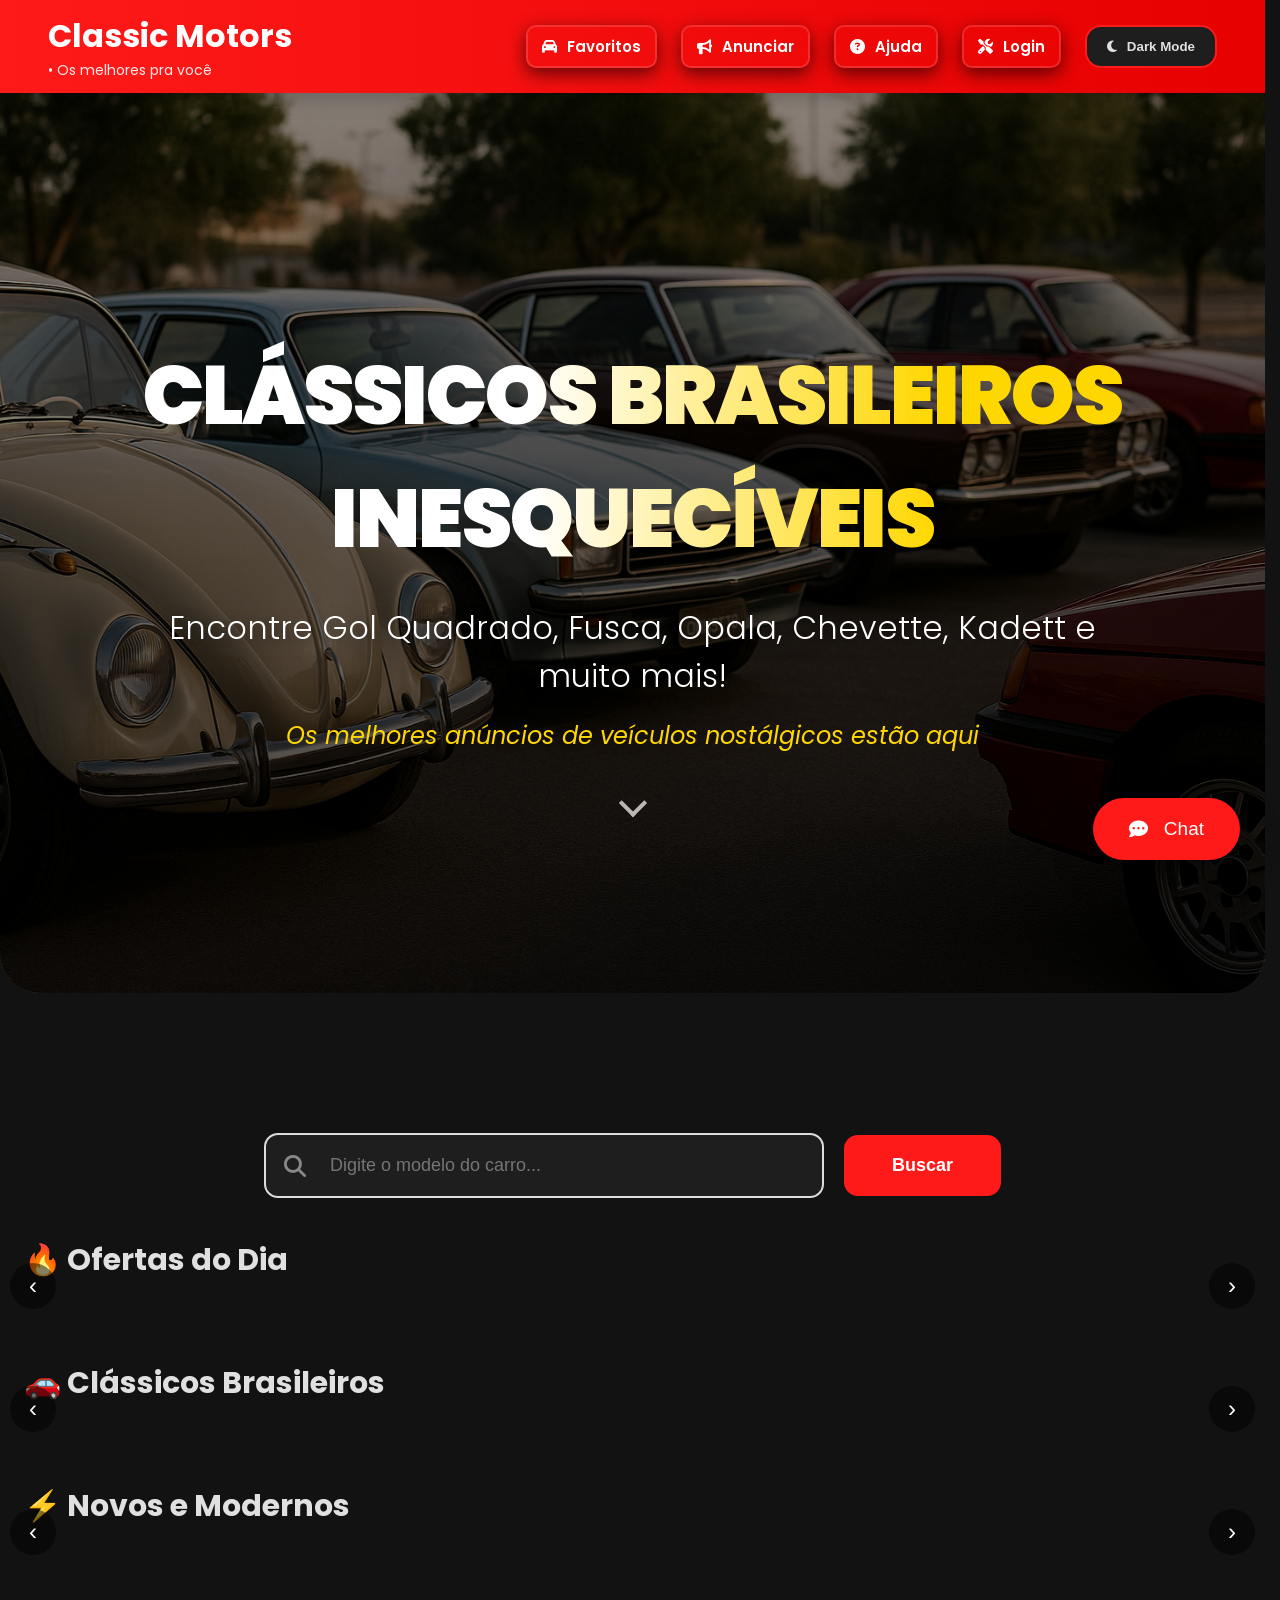
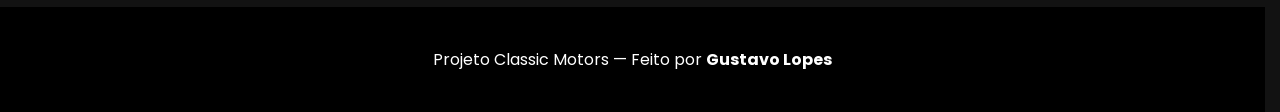
==== detalhes.html @ f9b67e3a "criação do git" ====
﻿<!DOCTYPE html>
<html lang="pt-BR" data-theme="dark"> 
<head>
    <meta charset="UTF-8">
    <meta name="viewport" content="width=device-width, initial-scale=1.0">
    <title>Detalhes do Veículo - WebMotors Clone</title>

    <!-- Font Awesome -->
    <link rel="stylesheet" href="https://cdnjs.cloudflare.com/ajax/libs/font-awesome/6.4.0/css/all.min.css">

    <!-- CSS detalhes -->
    <link rel="stylesheet" href="css/style-detalhes.css">

    <!-- FAVICON -->
    <link rel="icon" href="assets/Logo ClassicosBR.webp" type="image/png">
    <link rel="shortcut icon" href="assets/Logo ClassicosBR.webp" type="image/png">
    <link rel="apple-touch-icon" href="assets/Logo ClassicosBR.webp">
    
</head>
<body>

<header>
    <h1>Detalhes do Veículo</h1>
    <div class="header-direita">
        <a href="index.html" class="btn-voltar" aria-label="Voltar para a página inicial">
            <i class="fas fa-arrow-left"></i> Voltar
        </a>
        <button id="toggle-dark" aria-label="Alternar modo escuro">
            <i class="fas fa-moon"></i>
        </button>
    </div>
</header>

<div class="galeria-container">
    <div class="galeria-detalhes" id="galeria-detalhes" aria-label="Galeria de imagens do veículo">
        <!-- Imagens serão inseridas pelo JavaScript -->
    </div>
</div>

<div id="modal-img" class="modal-zoom" role="dialog" aria-modal="true">
    <span class="fechar" aria-label="Fechar">&times;</span>
    <img src="" class="modal-conteudo" id="imgModal" alt="Imagem ampliada do veículo">
    <div class="seta seta-esquerda" aria-label="Imagem anterior">&#10094;</div>
    <div class="seta seta-direita" aria-label="Próxima imagem">&#10095;</div>
</div>

<main class="pagina-detalhes">
    <div class="container-quadrados">

        <!-- QUADRO ESQUERDO: INFORMAÇÕES DO CARRO -->
        <section class="quadro-info carro-info">
            <h2 class="detalhes-titulo" id="detalhes-titulo">Carregando...</h2>
            <p class="descricao-curta" id="descricao-curta"></p>
            <p class="descricao-longa" id="descricao-longa"></p>

            <div class="caracteristicas">
                <span class="cidade-destaque destaque-2col">
                    Cidade: <strong id="detalhes-cidade">Carregando...</strong>
                </span>
                <span>Ano: <strong id="detalhes-ano">-</strong></span>
                <span>Combustível: <strong id="detalhes-combustivel">-</strong></span>
                <span>Quilometragem: <strong id="detalhes-km">-</strong></span>
                <span>Final da placa: <strong id="detalhes-placa">-</strong></span>
                <span>Câmbio: <strong id="detalhes-cambio">-</strong></span>
                <span>Cor: <strong id="detalhes-cor">-</strong></span>
                <span class="aceita-troca destaque-2col">
                    Aceita troca: <strong id="detalhes-troca">-</strong>
                </span>
            </div>
        </section>

        <!-- QUADRO DIREITO: COMPRA E CONTATO -->
        <aside class="quadro-info compra-info">
            <div class="topo-compra">
                <div class="grupo-preco">
                    <span class="detalhes-preco" id="detalhes-preco">R$ --.---</span>
                      <div class="detalhes-preco-antigo"></div>
                    <p class="txt-vendedor">Envie uma mensagem ao vendedor</p>
                </div>
            </div>

            <form class="form-contato" id="formContato">
                <input type="text" id="nome" name="nome" placeholder="Nome completo" required>
                <input type="email" id="email" name="email" placeholder="E-mail" required>
                <input type="tel" id="telefone" name="telefone" placeholder="Telefone com DDD" required>
                <textarea id="mensagem" name="mensagem" placeholder="Escreva sua mensagem..." required></textarea>

                <label class="checkbox-custom">
                    <input type="checkbox" id="aceita" required>
                    <span class="checkmark"></span>
                    <span class="label-text">Quero receber contato por e-mail, WhatsApp ou telefone.</span>
                </label>

                <button type="submit" class="btn-enviar" disabled>Enviar mensagem</button>
                <button type="button" class="btn-parcelas">Ver opções de financiamento</button>
            </form>
        </aside>

        <!-- INFO DO VENDEDOR -->
        <section class="quadro-info motorista-info">
            <h3 class="titulo-vendedor">Informações do Vendedor</h3>
            <div class="info-motorista">
                <div class="dados-motorista">
                    <p><strong>Nome:</strong> <span class="motorista-nome">Felipe Santos</span></p>
                    <p><strong>Cidade:</strong> <span class="motorista-cidade">São Paulo (SP)</span></p>
                    <p><strong>Telefone:</strong> <span class="motorista-telefone">(11) 98765-4321</span></p>
                </div>
                <div class="conquistas-motorista">
                    <p><strong>Conquistas na plataforma</strong></p>
                    <p>Conta criada em: <span class="motorista-criacao">Janeiro de 2024</span></p>
                    <p>Anúncios publicados: <span class="motorista-anuncios">12</span></p>
                </div>
            </div>
        </section>

    </div>
</main>

<footer role="contentinfo">
    <p>Projeto Classic Motors  -  Feito por <strong>Gustavo Lopes</strong></p>
</footer>

<script src="java/api-config.js"></script>
<script src="java/java-detalhes.js"></script>
</body>
</html>
---- css/style-detalhes.css ----
/* ==========================================
   1. CONFIGURAÇÕES GERAIS E VARIÁVEIS
========================================== */
:root {
    --bg-body: #f4f6f9;
    --bg-card: #ffffff;
    --bg-input: #ffffff;
    --bg-carac: #f8f9fa;
    --texto-primario: #1a1d23;
    --texto-secundario: #4a5568;
    --texto-claro: #718096;
    --borda: #e2e8f0;
    --shadow: 0 4px 12px rgba(0, 0, 0, 0.05);
    --destaque: #d80000;
    --destaque-hover: #b10000;
}

[data-theme="dark"] {
    --bg-body: #0f1115;
    --bg-card: #1a1d23;
    --bg-input: #2d3748;
    --bg-carac: #252a33;
    --texto-primario: #f7fafc;
    --texto-secundario: #cbd5e0;
    --texto-claro: #a0aec0;
    --borda: #2d3748;
    --shadow: 0 4px 20px rgba(0, 0, 0, 0.4);
    --destaque: #fc0f0f;
    --destaque-hover: #ff0000;
}

* {
    margin: 0;
    padding: 0;
    box-sizing: border-box;
    font-family: 'Inter', 'Segoe UI', system-ui, sans-serif;
    transition: background-color 0.3s ease, color 0.3s ease, border-color 0.3s ease, box-shadow 0.3s ease;
}

body {
    background-color: var(--bg-body);
    color: var(--texto-primario);
    line-height: 1.6;
}

/* ==========================================
   2. HEADER
========================================== */
header {
    background: var(--destaque);
    padding: 1rem 5%;
    display: flex;
    justify-content: space-between;
    align-items: center;
    box-shadow: 0 2px 10px rgba(0,0,0,0.15);
}

header h1 {
    font-size: 1.5rem;
    font-weight: 800;
    color: white;
}

.header-direita {
    display: flex;
    gap: 15px;
    align-items: center;
}

header a {
    color: white;
    text-decoration: none;
    font-size: 0.9rem;
    font-weight: 600;
    padding: 8px 16px;
    border: 1px solid rgba(255,255,255,0.3);
    border-radius: 8px;
    transition: 0.3s;
}

header a:hover {
    background: rgba(255,255,255,0.1);
}

#toggle-dark {
    background: white;
    color: var(--destaque);
    border: none;
    padding: 8px 12px;
    border-radius: 8px;
    cursor: pointer;
    font-weight: 600;
    transition: 0.3s;
}

#toggle-dark:hover {
    opacity: 0.9;
}

/* ==========================================
   3. GALERIA DE IMAGENS (ESTILO WEBMOTORS)
========================================== */
.galeria-container {
    max-width: 1200px;
    margin: 20px auto;
    padding: 0 20px;
}

.galeria-detalhes {
    display: grid;
    grid-template-columns: 2fr 1fr;
    grid-template-rows: 220px 220px;
    gap: 15px;
}

.galeria-detalhes img {
    width: 100%;
    height: 100%;
    object-fit: cover;
    border-radius: 12px;
    box-shadow: 0 4px 15px rgba(0, 0, 0, 0.1);
    transition: all 0.4s ease;
}

.galeria-detalhes img:first-child {
    grid-row: span 2;
}

.galeria-detalhes img:hover {
    filter: brightness(0.9);
    transform: scale(1.02);
    box-shadow: 0 10px 30px rgba(0, 0, 0, 0.25);
    cursor: zoom-in;
}

/* ==========================================
   4. LAYOUT PRINCIPAL
========================================== */
.pagina-detalhes {
    max-width: 1200px;
    margin: 0 auto 50px;
    padding: 0 20px;
}

.container-quadrados {
    display: grid;
    grid-template-columns: 2fr 1fr;
    gap: 30px;
}

.quadro-info {
    background: var(--bg-card);
    border-radius: 16px;
    padding: 30px;
    box-shadow: var(--shadow);
    border: 1px solid var(--borda);
}

/* INFO DO CARRO */
.detalhes-titulo {
    font-size: 2.4rem;
    font-weight: 800;
    margin-bottom: 12px;
    line-height: 1.2;
}

.descricao-curta {
    font-size: 1.1rem;
    color: var(--texto-secundario);
    margin-bottom: 20px;
}

.descricao-longa {
    background: var(--bg-carac);
    padding: 22px;
    border-radius: 12px;
    border-left: 5px solid var(--destaque);
    color: var(--texto-secundario);
    margin: 30px 0;
    font-size: 1rem;
    line-height: 1.7;
}

.caracteristicas {
    display: grid;
    grid-template-columns: repeat(auto-fit, minmax(150px, 1fr));
    gap: 14px;
}

.caracteristicas span {
    background: var(--bg-carac);
    padding: 16px;
    border-radius: 12px;
    font-size: 0.95rem;
    color: var(--texto-claro);
    display: flex;
    flex-direction: column;
}

.caracteristicas strong {
    color: var(--texto-primario);
    font-size: 1.1rem;
    margin-top: 6px;
    font-weight: 700;
}

/* QUADRADO DE COMPRA */
.detalhes-preco {
    font-size: 2.8rem;
    font-weight: 900;
    color: var(--destaque);
    margin-bottom: 10px;
    text-shadow: 0 2px 6px rgba(0,0,0,0.2);
    line-height: 1;
}

.txt-vendedor {
    color: var(--texto-secundario);
    font-size: 1rem;
    margin: 10px 0 20px;
}

.btn-parcelas {
    width: 100%;
    padding: 16px;
    background: transparent;
    border: 2px solid var(--destaque);
    color: var(--destaque);
    font-weight: 700;
    font-size: 1.05rem;
    border-radius: 12px;
    cursor: pointer;
    margin-top: 25px;
    transition: all 0.3s ease;
}

.btn-parcelas:hover {
    background: var(--destaque);
    color: white;
    transform: translateY(-2px);
    box-shadow: 0 6px 15px rgba(216, 0, 0, 0.2);
}

.form-contato {
    display: flex;
    flex-direction: column;
    gap: 14px;
}

.form-contato input,
.form-contato textarea {
    background: var(--bg-input);
    border: 1px solid var(--borda);
    color: var(--texto-primario);
    padding: 14px;
    border-radius: 10px;
    outline: none;
    font-size: 1rem;
}

.form-contato input:focus,
.form-contato textarea:focus {
    border-color: var(--destaque);
    box-shadow: 0 0 0 4px rgba(216, 0, 0, 0.15);
}

.btn-enviar {
    background: #cbd5e0;
    color: white;
    border: none;
    padding: 18px;
    border-radius: 12px;
    font-weight: 700;
    font-size: 1.1rem;
    cursor: not-allowed;
    transition: all 0.3s ease;
}

.btn-enviar.ativo {
    background: var(--destaque);
    cursor: pointer;
    box-shadow: 0 6px 15px rgba(216, 0, 0, 0.3);
}

.btn-enviar.ativo:hover {
    background: var(--destaque-hover);
    transform: translateY(-2px);
}

/* ==========================================
   5. INFO MOTORISTA
========================================== */
.motorista-info {
    margin-top: 40px;
}

.info-motorista {
    display: grid;
    grid-template-columns: 1fr 1fr;
    gap: 20px;
    margin-top: 20px;
}

.dados-motorista,
.conquistas-motorista {
    background: var(--bg-carac);
    padding: 24px;
    border-radius: 14px;
}

/* ==========================================
   6. FOOTER
========================================== */
footer {
    background: var(--bg-card);
    padding: 40px 20px;
    text-align: center;
    border-top: 1px solid var(--borda);
    color: var(--texto-claro);
    font-size: 0.95rem;
}

/* ==========================================
   7. RESPONSIVIDADE
========================================== */
@media (max-width: 900px) {
    .container-quadrados,
    .galeria-detalhes {
        grid-template-columns: 1fr;
    }

    .galeria-detalhes {
        grid-template-rows: auto;
    }

    .galeria-detalhes img:first-child {
        height: 350px;
        object-fit: cover;
    }

    .galeria-detalhes img {
        height: 180px;
    }

    .info-motorista {
        grid-template-columns: 1fr;
    }

    .detalhes-titulo {
        font-size: 2rem;
    }

    .detalhes-preco {
        font-size: 2.4rem;
    }
}

@media (max-width: 480px) {
    header {
        padding: 1rem 4%;
    }

    header h1 {
        font-size: 1.3rem;
    }

    .detalhes-titulo {
        font-size: 1.8rem;
    }

    .detalhes-preco {
        font-size: 2.2rem;
    }
}

/* ==========================================
   8. MODAL DE ZOOM
========================================== */
.modal-zoom {
    display: none;
    position: fixed;
    z-index: 1000;
    left: 0;
    top: 0;
    width: 100%;
    height: 100%;
    background-color: rgba(0, 0, 0, 0.95);
    justify-content: center;
    align-items: center;
    padding: 20px;
    overflow: hidden;
}

.modal-zoom[style*="flex"] {
    display: flex !important;
}

.modal-conteudo {
    max-width: 90vw;
    max-height: 85vh;
    border-radius: 16px;
    box-shadow: 0 15px 50px rgba(0, 0, 0, 0.8);
    object-fit: contain;
    animation: zoomIn 0.4s ease;
}

@keyframes zoomIn {
    from {
        transform: scale(0.8);
        opacity: 0;
    }
    to {
        transform: scale(1);
        opacity: 1;
    }
}

.modal-zoom .fechar {
    position: absolute;
    top: 25px;
    right: 35px;
    color: #fff;
    font-size: 45px;
    font-weight: bold;
    cursor: pointer;
    z-index: 1001;
    text-shadow: 0 2px 10px rgba(0,0,0,0.8);
    transition: 0.3s;
}

.modal-zoom .fechar:hover {
    color: var(--destaque);
    transform: scale(1.15);
}

.modal-zoom .seta {
    position: absolute;
    top: 50%;
    transform: translateY(-50%);
    font-size: 60px;
    color: rgba(255, 255, 255, 0.7);
    cursor: pointer;
    user-select: none;
    z-index: 1001;
    padding: 20px;
    border-radius: 50%;
    transition: 0.3s;
}

.modal-zoom .seta:hover {
    color: #fff;
    background-color: rgba(255, 255, 255, 0.2);
}

.modal-zoom .seta-esquerda {
    left: 30px;
}

.modal-zoom .seta-direita {
    right: 30px;
}

@media (max-width: 768px) {
    .modal-zoom .fechar {
        top: 15px;
        right: 20px;
        font-size: 35px;
    }

    .modal-zoom .seta {
        font-size: 45px;
        padding: 15px;
    }

    .modal-zoom .seta-esquerda { left: 10px; }
    .modal-zoom .seta-direita { right: 10px; }

    .modal-conteudo {
        max-width: 95vw;
        max-height: 75vh;
    }
}

/* ==========================================
   INFORMAÇÕES DO VENDEDOR - DESTAQUE
========================================== */
.titulo-vendedor {
    font-size: 1.4rem;
    font-weight: 800;
    color: var(--texto-primario);
    margin-bottom: 20px;
    padding-bottom: 12px;
    border-bottom: 3px solid var(--destaque);
    display: inline-block;
}

.motorista-info .info-motorista p {
    margin-bottom: 12px;
    font-size: 1rem;
}

.motorista-info strong {
    color: var(--destaque);
}

/* ==========================================
   CHECKBOX CUSTOM BONITA - CENTRALIZADA
========================================== */
.checkbox-custom {
    display: flex;
    align-items: center; /* MUDANÇA PRINCIPAL: centraliza verticalmente */
    gap: 16px;
    cursor: pointer;
    font-size: 1rem;
    line-height: 1.6;
    margin: 20px 0;
    user-select: none;
}

.checkbox-custom input {
    position: absolute;
    opacity: 0;
    cursor: pointer;
    height: 0;
    width: 0;
}

.checkmark {
    position: relative;
    height: 28px;
    width: 28px;
    background-color: var(--bg-input);
    border: 2px solid var(--borda);
    border-radius: 10px;
    flex-shrink: 0;
    transition: all 0.3s ease;
    box-shadow: 0 2px 8px rgba(0,0,0,0.1);
    display: flex;
    align-items: center;
    justify-content: center; /* ajuda no centramento interno */
}

.checkbox-custom:hover .checkmark {
    border-color: var(--destaque);
    box-shadow: 0 0 0 5px rgba(230, 0, 0, 0.12);
}

.checkbox-custom input:checked ~ .checkmark {
    background-color: var(--destaque);
    border-color: var(--destaque);
    box-shadow: 0 4px 14px rgba(230, 0, 0, 0.25);
}

/* Ícone de check - CENTRALIZADO E BONITO */
.checkmark:after {
    content: "";
    position: absolute;
    display: none;
    /* Posicionamento exato no centro */
    left: 50%;
    top: 45%;
    width: 8px;           /* um pouco mais grosso */
    height: 14px;         /* mais alto pra preencher melhor */
    border: solid white;
    border-width: 0 4px 4px 0; /* traços mais grossos */
    transform: translate(-50%, -50%) rotate(45deg); /* centraliza e gira */
    transform-origin: center;
}

.checkbox-custom input:checked ~ .checkmark:after {
    display: block;
    animation: checkIn 0.35s cubic-bezier(0.2, 0.8, 0.4, 1) forwards;
}

@keyframes checkIn {
    0% {
        transform: translate(-50%, -50%) rotate(45deg) scale(0);
        opacity: 0;
    }
    60% {
        transform: translate(-50%, -50%) rotate(45deg) scale(1.1);
    }
    100% {
        transform: translate(-50%, -50%) rotate(45deg) scale(1);
        opacity: 1;
    }
}

/* Texto da label */
.label-text {
    color: var(--texto-secundario);
    flex: 1;
}

/* Foco acessível */
.checkbox-custom input:focus-visible ~ .checkmark {
    box-shadow: 0 0 0 5px rgba(230, 0, 0, 0.25);
}

/* ==========================================
   BOTÃO VOLTAR - MESMO ESTILO DO MENU INDEX
========================================== */
.btn-voltar {
    display: flex;
    align-items: center;
    gap: 10px;
    background: rgba(255,255,255,0.15);
    color: #fff;
    padding: 12px 22px;
    border-radius: 12px;
    font-weight: 600;
    font-size: 15px;
    text-decoration: none;
    white-space: nowrap;
    border: 2px solid transparent;
    transition: all 0.4s ease;
}

.btn-voltar i {
    font-size: 18px;
    transition: all 0.4s ease;
}

.btn-voltar:hover {
    background: #ffca28; 
    color: #000;
    transform: translateY(-4px);
    box-shadow: 0 10px 25px rgba(255, 202, 40, 0.35);
    border-color: #ffd700;
}

.btn-voltar:hover i {
    color: #000;
    transform: scale(1.2);
}

/* Animação de entrada */
@keyframes fadeInUp {
    from {
        opacity: 0;
        transform: translateY(20px);
    }
    to {
        opacity: 1;
        transform: translateY(0);
    }
}

/* Classe que aplicaremos no corpo ou container principal */
.animar-entrada {
    animation: fadeInUp 0.6s ease-out forwards;
}

body {
    opacity: 0;
    transition: opacity 0.3s ease-in;
}

body.loaded {
    opacity: 1;
}

/* =========================
   PREÇOS (ATUAL + ANTIGO)
========================= */
.precos {
    display: flex;
    align-items: baseline;
    gap: 14px;
    margin-bottom: 8px;
}

.detalhes-preco {
    font-size: 2.8rem;
    font-weight: 900;
    color: var(--destaque);
    line-height: 1;
}

.detalhes-preco-antigo {
    font-size: 1rem;
    font-weight: 700;
    color: #ff0000;
    text-decoration: line-through;
    opacity: 0.9;
}
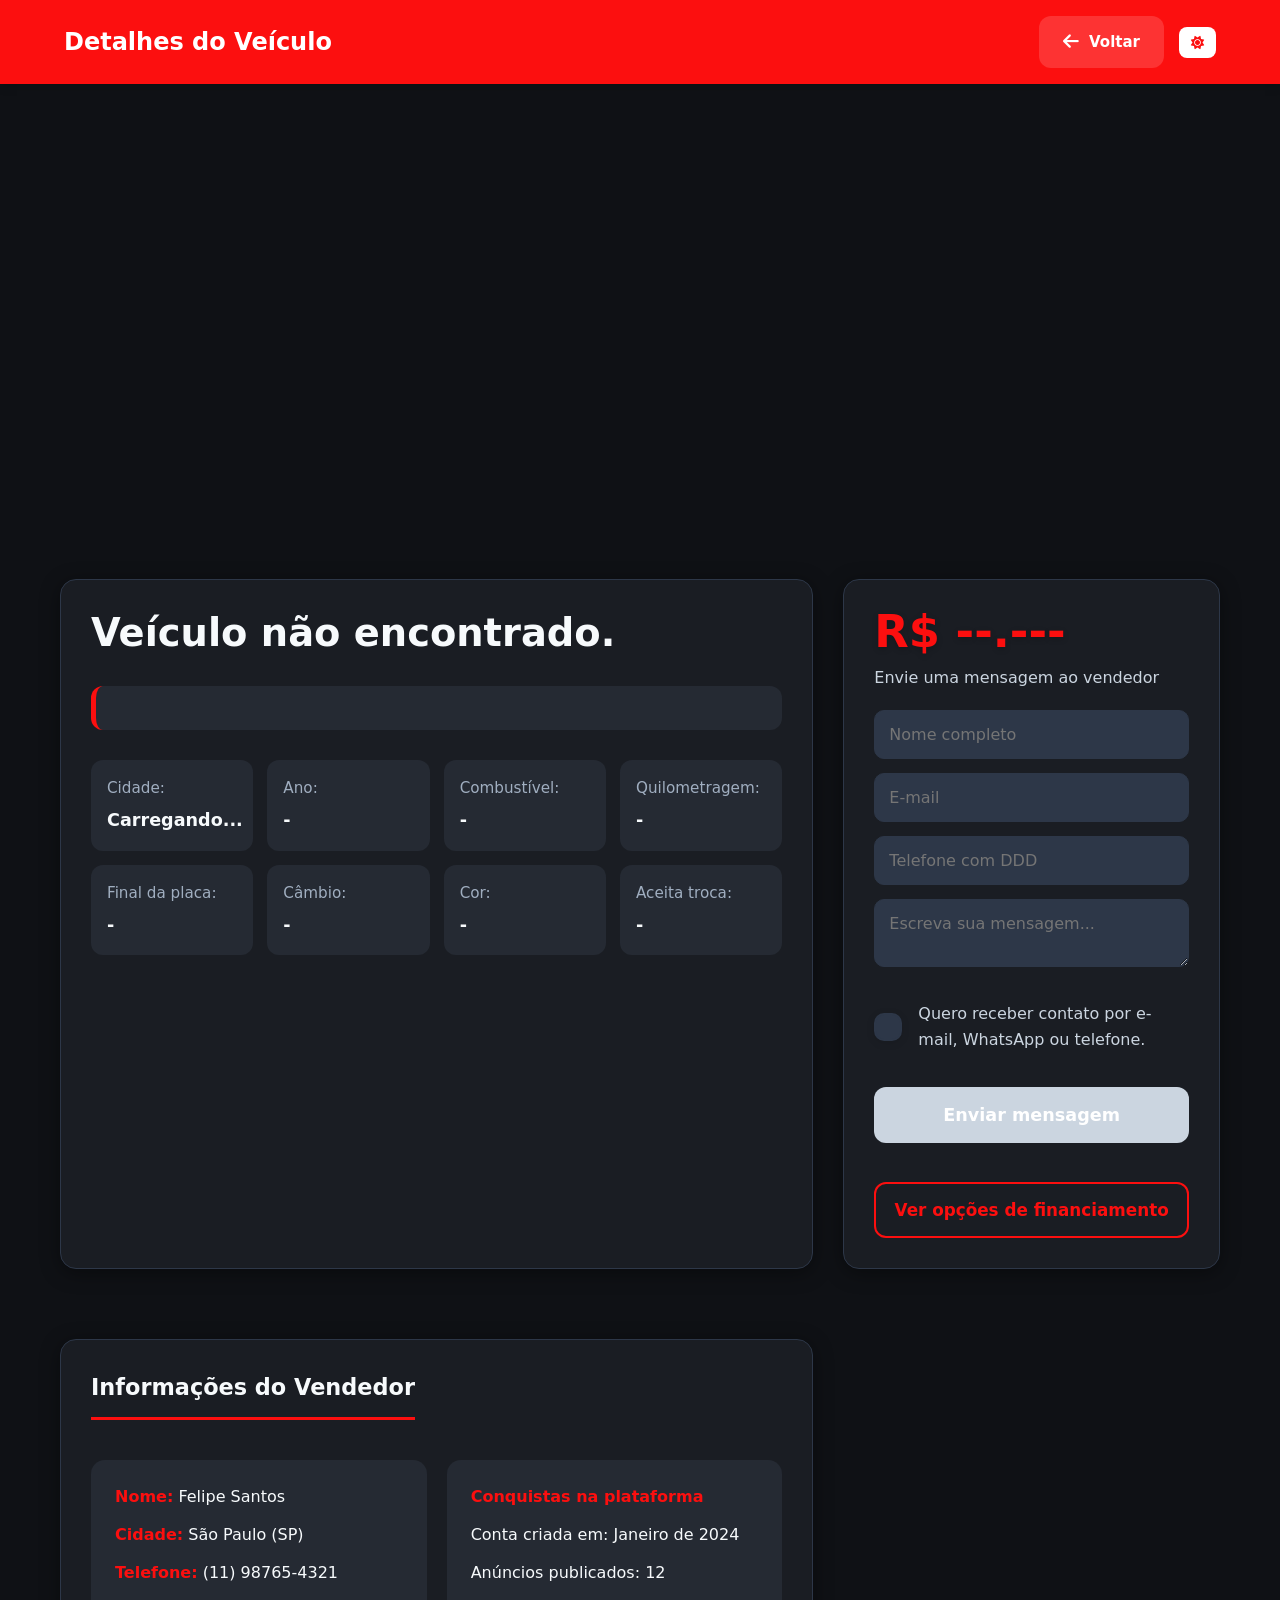
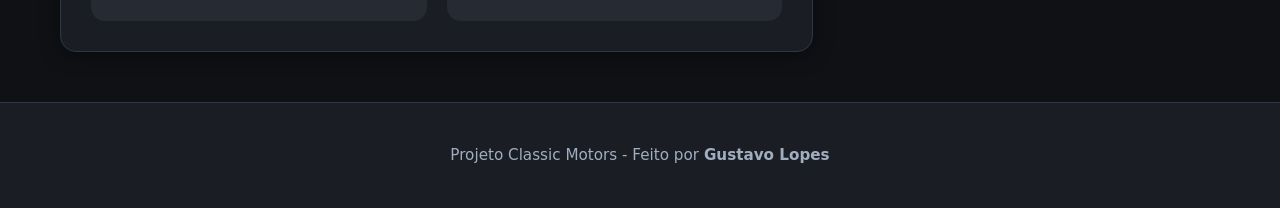
==== commit 36a0cd08: "feat: improve Classic Motors catalog experience" ====
--- a/detalhes.html
+++ b/detalhes.html
@@ -1,130 +1,189 @@
-﻿<!DOCTYPE html>
-<html lang="pt-BR" data-theme="dark"> 
-<head>
-    <meta charset="UTF-8">
-    <meta name="viewport" content="width=device-width, initial-scale=1.0">
-    <title>Detalhes do Veículo - WebMotors Clone</title>
+﻿<!doctype html>
+<html lang="pt-BR" data-theme="dark">
+  <head>
+    <meta charset="UTF-8" />
+    <meta name="viewport" content="width=device-width, initial-scale=1.0" />
+    <title>Detalhes do veículo — Classic Motors</title>
 
     <!-- Font Awesome -->
-    <link rel="stylesheet" href="https://cdnjs.cloudflare.com/ajax/libs/font-awesome/6.4.0/css/all.min.css">
+    <link
+      rel="stylesheet"
+      href="https://cdnjs.cloudflare.com/ajax/libs/font-awesome/6.4.0/css/all.min.css"
+    />
 
     <!-- CSS detalhes -->
-    <link rel="stylesheet" href="css/style-detalhes.css">
+    <link rel="stylesheet" href="css/style-detalhes.css" />
 
     <!-- FAVICON -->
-    <link rel="icon" href="assets/Logo ClassicosBR.webp" type="image/png">
-    <link rel="shortcut icon" href="assets/Logo ClassicosBR.webp" type="image/png">
-    <link rel="apple-touch-icon" href="assets/Logo ClassicosBR.webp">
-    
-</head>
-<body>
-
-<header>
-    <h1>Detalhes do Veículo</h1>
-    <div class="header-direita">
-        <a href="index.html" class="btn-voltar" aria-label="Voltar para a página inicial">
-            <i class="fas fa-arrow-left"></i> Voltar
+    <link rel="icon" href="assets/Logo ClassicosBR.webp" type="image/png" />
+    <link
+      rel="shortcut icon"
+      href="assets/Logo ClassicosBR.webp"
+      type="image/png"
+    />
+    <link rel="apple-touch-icon" href="assets/Logo ClassicosBR.webp" />
+  </head>
+  <body>
+    <header>
+      <h1>Detalhes do Veículo</h1>
+      <div class="header-direita">
+        <a
+          href="index.html"
+          class="btn-voltar"
+          aria-label="Voltar para a página inicial"
+        >
+          <i class="fas fa-arrow-left"></i> Voltar
         </a>
         <button id="toggle-dark" aria-label="Alternar modo escuro">
-            <i class="fas fa-moon"></i>
+          <i class="fas fa-moon"></i>
         </button>
+      </div>
+    </header>
+
+    <div class="galeria-container">
+      <div
+        class="galeria-detalhes"
+        id="galeria-detalhes"
+        aria-label="Galeria de imagens do veículo"
+      >
+        <!-- Imagens serão inseridas pelo JavaScript -->
+      </div>
     </div>
-</header>
 
-<div class="galeria-container">
-    <div class="galeria-detalhes" id="galeria-detalhes" aria-label="Galeria de imagens do veículo">
-        <!-- Imagens serão inseridas pelo JavaScript -->
+    <div id="modal-img" class="modal-zoom" role="dialog" aria-modal="true">
+      <span class="fechar" aria-label="Fechar">&times;</span>
+      <img
+        src=""
+        class="modal-conteudo"
+        id="imgModal"
+        alt="Imagem ampliada do veículo"
+      />
+      <div class="seta seta-esquerda" aria-label="Imagem anterior">
+        &#10094;
+      </div>
+      <div class="seta seta-direita" aria-label="Próxima imagem">&#10095;</div>
     </div>
-</div>
 
-<div id="modal-img" class="modal-zoom" role="dialog" aria-modal="true">
-    <span class="fechar" aria-label="Fechar">&times;</span>
-    <img src="" class="modal-conteudo" id="imgModal" alt="Imagem ampliada do veículo">
-    <div class="seta seta-esquerda" aria-label="Imagem anterior">&#10094;</div>
-    <div class="seta seta-direita" aria-label="Próxima imagem">&#10095;</div>
-</div>
-
-<main class="pagina-detalhes">
-    <div class="container-quadrados">
-
+    <main class="pagina-detalhes">
+      <div class="container-quadrados">
         <!-- QUADRO ESQUERDO: INFORMAÇÕES DO CARRO -->
         <section class="quadro-info carro-info">
-            <h2 class="detalhes-titulo" id="detalhes-titulo">Carregando...</h2>
-            <p class="descricao-curta" id="descricao-curta"></p>
-            <p class="descricao-longa" id="descricao-longa"></p>
+          <h2 class="detalhes-titulo" id="detalhes-titulo">Carregando...</h2>
+          <p class="descricao-curta" id="descricao-curta"></p>
+          <p class="descricao-longa" id="descricao-longa"></p>
 
-            <div class="caracteristicas">
-                <span class="cidade-destaque destaque-2col">
-                    Cidade: <strong id="detalhes-cidade">Carregando...</strong>
-                </span>
-                <span>Ano: <strong id="detalhes-ano">-</strong></span>
-                <span>Combustível: <strong id="detalhes-combustivel">-</strong></span>
-                <span>Quilometragem: <strong id="detalhes-km">-</strong></span>
-                <span>Final da placa: <strong id="detalhes-placa">-</strong></span>
-                <span>Câmbio: <strong id="detalhes-cambio">-</strong></span>
-                <span>Cor: <strong id="detalhes-cor">-</strong></span>
-                <span class="aceita-troca destaque-2col">
-                    Aceita troca: <strong id="detalhes-troca">-</strong>
-                </span>
-            </div>
+          <div class="caracteristicas">
+            <span class="cidade-destaque destaque-2col">
+              Cidade: <strong id="detalhes-cidade">Carregando...</strong>
+            </span>
+            <span>Ano: <strong id="detalhes-ano">-</strong></span>
+            <span
+              >Combustível: <strong id="detalhes-combustivel">-</strong></span
+            >
+            <span>Quilometragem: <strong id="detalhes-km">-</strong></span>
+            <span>Final da placa: <strong id="detalhes-placa">-</strong></span>
+            <span>Câmbio: <strong id="detalhes-cambio">-</strong></span>
+            <span>Cor: <strong id="detalhes-cor">-</strong></span>
+            <span class="aceita-troca destaque-2col">
+              Aceita troca: <strong id="detalhes-troca">-</strong>
+            </span>
+          </div>
         </section>
 
         <!-- QUADRO DIREITO: COMPRA E CONTATO -->
         <aside class="quadro-info compra-info">
-            <div class="topo-compra">
-                <div class="grupo-preco">
-                    <span class="detalhes-preco" id="detalhes-preco">R$ --.---</span>
-                      <div class="detalhes-preco-antigo"></div>
-                    <p class="txt-vendedor">Envie uma mensagem ao vendedor</p>
-                </div>
+          <div class="topo-compra">
+            <div class="grupo-preco">
+              <span class="detalhes-preco" id="detalhes-preco">R$ --.---</span>
+              <div class="detalhes-preco-antigo"></div>
+              <p class="txt-vendedor">Envie uma mensagem ao vendedor</p>
             </div>
+          </div>
 
-            <form class="form-contato" id="formContato">
-                <input type="text" id="nome" name="nome" placeholder="Nome completo" required>
-                <input type="email" id="email" name="email" placeholder="E-mail" required>
-                <input type="tel" id="telefone" name="telefone" placeholder="Telefone com DDD" required>
-                <textarea id="mensagem" name="mensagem" placeholder="Escreva sua mensagem..." required></textarea>
+          <form class="form-contato" id="formContato">
+            <input
+              type="text"
+              id="nome"
+              name="nome"
+              placeholder="Nome completo"
+              required
+            />
+            <input
+              type="email"
+              id="email"
+              name="email"
+              placeholder="E-mail"
+              required
+            />
+            <input
+              type="tel"
+              id="telefone"
+              name="telefone"
+              placeholder="Telefone com DDD"
+              required
+            />
+            <textarea
+              id="mensagem"
+              name="mensagem"
+              placeholder="Escreva sua mensagem..."
+              required
+            ></textarea>
 
-                <label class="checkbox-custom">
-                    <input type="checkbox" id="aceita" required>
-                    <span class="checkmark"></span>
-                    <span class="label-text">Quero receber contato por e-mail, WhatsApp ou telefone.</span>
-                </label>
+            <label class="checkbox-custom">
+              <input type="checkbox" id="aceita" required />
+              <span class="checkmark"></span>
+              <span class="label-text"
+                >Quero receber contato por e-mail, WhatsApp ou telefone.</span
+              >
+            </label>
 
-                <button type="submit" class="btn-enviar" disabled>Enviar mensagem</button>
-                <button type="button" class="btn-parcelas">Ver opções de financiamento</button>
-            </form>
+            <button type="submit" class="btn-enviar" disabled>
+              Enviar mensagem
+            </button>
+            <button type="button" class="btn-parcelas">
+              Ver opções de financiamento
+            </button>
+          </form>
         </aside>
 
         <!-- INFO DO VENDEDOR -->
         <section class="quadro-info motorista-info">
-            <h3 class="titulo-vendedor">Informações do Vendedor</h3>
-            <div class="info-motorista">
-                <div class="dados-motorista">
-                    <p><strong>Nome:</strong> <span class="motorista-nome">Felipe Santos</span></p>
-                    <p><strong>Cidade:</strong> <span class="motorista-cidade">São Paulo (SP)</span></p>
-                    <p><strong>Telefone:</strong> <span class="motorista-telefone">(11) 98765-4321</span></p>
-                </div>
-                <div class="conquistas-motorista">
-                    <p><strong>Conquistas na plataforma</strong></p>
-                    <p>Conta criada em: <span class="motorista-criacao">Janeiro de 2024</span></p>
-                    <p>Anúncios publicados: <span class="motorista-anuncios">12</span></p>
-                </div>
+          <h3 class="titulo-vendedor">Informações do Vendedor</h3>
+          <div class="info-motorista">
+            <div class="dados-motorista">
+              <p>
+                <strong>Nome:</strong>
+                <span class="motorista-nome">Felipe Santos</span>
+              </p>
+              <p>
+                <strong>Cidade:</strong>
+                <span class="motorista-cidade">São Paulo (SP)</span>
+              </p>
+              <p>
+                <strong>Telefone:</strong>
+                <span class="motorista-telefone">(11) 98765-4321</span>
+              </p>
             </div>
+            <div class="conquistas-motorista">
+              <p><strong>Conquistas na plataforma</strong></p>
+              <p>
+                Conta criada em:
+                <span class="motorista-criacao">Janeiro de 2024</span>
+              </p>
+              <p>
+                Anúncios publicados: <span class="motorista-anuncios">12</span>
+              </p>
+            </div>
+          </div>
         </section>
+      </div>
+    </main>
 
-    </div>
-</main>
+    <footer role="contentinfo">
+      <p>Projeto Classic Motors - Feito por <strong>Gustavo Lopes</strong></p>
+    </footer>
 
-<footer role="contentinfo">
-    <p>Projeto Classic Motors  -  Feito por <strong>Gustavo Lopes</strong></p>
-</footer>
-
-<script src="java/api-config.js"></script>
-<script src="java/java-detalhes.js"></script>
-</body>
+    <script src="java/api-config.js"></script>
+    <script src="java/java-detalhes.js"></script>
+  </body>
 </html>
-
-
-
-
--- a/css/style-detalhes.css
+++ b/css/style-detalhes.css
@@ -2,685 +2,693 @@
    1. CONFIGURAÇÕES GERAIS E VARIÁVEIS
 ========================================== */
 :root {
-    --bg-body: #f4f6f9;
-    --bg-card: #ffffff;
-    --bg-input: #ffffff;
-    --bg-carac: #f8f9fa;
-    --texto-primario: #1a1d23;
-    --texto-secundario: #4a5568;
-    --texto-claro: #718096;
-    --borda: #e2e8f0;
-    --shadow: 0 4px 12px rgba(0, 0, 0, 0.05);
-    --destaque: #d80000;
-    --destaque-hover: #b10000;
+  --bg-body: #f4f6f9;
+  --bg-card: #ffffff;
+  --bg-input: #ffffff;
+  --bg-carac: #f8f9fa;
+  --texto-primario: #1a1d23;
+  --texto-secundario: #4a5568;
+  --texto-claro: #718096;
+  --borda: #e2e8f0;
+  --shadow: 0 4px 12px rgba(0, 0, 0, 0.05);
+  --destaque: #d80000;
+  --destaque-hover: #b10000;
 }
 
 [data-theme="dark"] {
-    --bg-body: #0f1115;
-    --bg-card: #1a1d23;
-    --bg-input: #2d3748;
-    --bg-carac: #252a33;
-    --texto-primario: #f7fafc;
-    --texto-secundario: #cbd5e0;
-    --texto-claro: #a0aec0;
-    --borda: #2d3748;
-    --shadow: 0 4px 20px rgba(0, 0, 0, 0.4);
-    --destaque: #fc0f0f;
-    --destaque-hover: #ff0000;
+  --bg-body: #0f1115;
+  --bg-card: #1a1d23;
+  --bg-input: #2d3748;
+  --bg-carac: #252a33;
+  --texto-primario: #f7fafc;
+  --texto-secundario: #cbd5e0;
+  --texto-claro: #a0aec0;
+  --borda: #2d3748;
+  --shadow: 0 4px 20px rgba(0, 0, 0, 0.4);
+  --destaque: #fc0f0f;
+  --destaque-hover: #ff0000;
 }
 
 * {
-    margin: 0;
-    padding: 0;
-    box-sizing: border-box;
-    font-family: 'Inter', 'Segoe UI', system-ui, sans-serif;
-    transition: background-color 0.3s ease, color 0.3s ease, border-color 0.3s ease, box-shadow 0.3s ease;
+  margin: 0;
+  padding: 0;
+  box-sizing: border-box;
+  font-family: "Inter", "Segoe UI", system-ui, sans-serif;
+  transition:
+    background-color 0.3s ease,
+    color 0.3s ease,
+    border-color 0.3s ease,
+    box-shadow 0.3s ease;
 }
 
 body {
-    background-color: var(--bg-body);
-    color: var(--texto-primario);
-    line-height: 1.6;
+  background-color: var(--bg-body);
+  color: var(--texto-primario);
+  line-height: 1.6;
 }
 
 /* ==========================================
    2. HEADER
 ========================================== */
 header {
-    background: var(--destaque);
-    padding: 1rem 5%;
-    display: flex;
-    justify-content: space-between;
-    align-items: center;
-    box-shadow: 0 2px 10px rgba(0,0,0,0.15);
+  background: var(--destaque);
+  padding: 1rem 5%;
+  display: flex;
+  justify-content: space-between;
+  align-items: center;
+  box-shadow: 0 2px 10px rgba(0, 0, 0, 0.15);
 }
 
 header h1 {
-    font-size: 1.5rem;
-    font-weight: 800;
-    color: white;
+  font-size: 1.5rem;
+  font-weight: 800;
+  color: white;
 }
 
 .header-direita {
-    display: flex;
-    gap: 15px;
-    align-items: center;
+  display: flex;
+  gap: 15px;
+  align-items: center;
 }
 
 header a {
-    color: white;
-    text-decoration: none;
-    font-size: 0.9rem;
-    font-weight: 600;
-    padding: 8px 16px;
-    border: 1px solid rgba(255,255,255,0.3);
-    border-radius: 8px;
-    transition: 0.3s;
+  color: white;
+  text-decoration: none;
+  font-size: 0.9rem;
+  font-weight: 600;
+  padding: 8px 16px;
+  border: 1px solid rgba(255, 255, 255, 0.3);
+  border-radius: 8px;
+  transition: 0.3s;
 }
 
 header a:hover {
-    background: rgba(255,255,255,0.1);
+  background: rgba(255, 255, 255, 0.1);
 }
 
 #toggle-dark {
-    background: white;
-    color: var(--destaque);
-    border: none;
-    padding: 8px 12px;
-    border-radius: 8px;
-    cursor: pointer;
-    font-weight: 600;
-    transition: 0.3s;
+  background: white;
+  color: var(--destaque);
+  border: none;
+  padding: 8px 12px;
+  border-radius: 8px;
+  cursor: pointer;
+  font-weight: 600;
+  transition: 0.3s;
 }
 
 #toggle-dark:hover {
-    opacity: 0.9;
+  opacity: 0.9;
 }
 
 /* ==========================================
    3. GALERIA DE IMAGENS (ESTILO WEBMOTORS)
 ========================================== */
 .galeria-container {
-    max-width: 1200px;
-    margin: 20px auto;
-    padding: 0 20px;
+  max-width: 1200px;
+  margin: 20px auto;
+  padding: 0 20px;
 }
 
 .galeria-detalhes {
-    display: grid;
-    grid-template-columns: 2fr 1fr;
-    grid-template-rows: 220px 220px;
-    gap: 15px;
+  display: grid;
+  grid-template-columns: 2fr 1fr;
+  grid-template-rows: 220px 220px;
+  gap: 15px;
 }
 
 .galeria-detalhes img {
-    width: 100%;
-    height: 100%;
-    object-fit: cover;
-    border-radius: 12px;
-    box-shadow: 0 4px 15px rgba(0, 0, 0, 0.1);
-    transition: all 0.4s ease;
+  width: 100%;
+  height: 100%;
+  object-fit: cover;
+  border-radius: 12px;
+  box-shadow: 0 4px 15px rgba(0, 0, 0, 0.1);
+  transition: all 0.4s ease;
 }
 
 .galeria-detalhes img:first-child {
-    grid-row: span 2;
+  grid-row: span 2;
 }
 
 .galeria-detalhes img:hover {
-    filter: brightness(0.9);
-    transform: scale(1.02);
-    box-shadow: 0 10px 30px rgba(0, 0, 0, 0.25);
-    cursor: zoom-in;
+  filter: brightness(0.9);
+  transform: scale(1.02);
+  box-shadow: 0 10px 30px rgba(0, 0, 0, 0.25);
+  cursor: zoom-in;
 }
 
 /* ==========================================
    4. LAYOUT PRINCIPAL
 ========================================== */
 .pagina-detalhes {
-    max-width: 1200px;
-    margin: 0 auto 50px;
-    padding: 0 20px;
+  max-width: 1200px;
+  margin: 0 auto 50px;
+  padding: 0 20px;
 }
 
 .container-quadrados {
-    display: grid;
-    grid-template-columns: 2fr 1fr;
-    gap: 30px;
+  display: grid;
+  grid-template-columns: 2fr 1fr;
+  gap: 30px;
 }
 
 .quadro-info {
-    background: var(--bg-card);
-    border-radius: 16px;
-    padding: 30px;
-    box-shadow: var(--shadow);
-    border: 1px solid var(--borda);
+  background: var(--bg-card);
+  border-radius: 16px;
+  padding: 30px;
+  box-shadow: var(--shadow);
+  border: 1px solid var(--borda);
 }
 
 /* INFO DO CARRO */
 .detalhes-titulo {
-    font-size: 2.4rem;
-    font-weight: 800;
-    margin-bottom: 12px;
-    line-height: 1.2;
+  font-size: 2.4rem;
+  font-weight: 800;
+  margin-bottom: 12px;
+  line-height: 1.2;
 }
 
 .descricao-curta {
-    font-size: 1.1rem;
-    color: var(--texto-secundario);
-    margin-bottom: 20px;
+  font-size: 1.1rem;
+  color: var(--texto-secundario);
+  margin-bottom: 20px;
 }
 
 .descricao-longa {
-    background: var(--bg-carac);
-    padding: 22px;
-    border-radius: 12px;
-    border-left: 5px solid var(--destaque);
-    color: var(--texto-secundario);
-    margin: 30px 0;
-    font-size: 1rem;
-    line-height: 1.7;
+  background: var(--bg-carac);
+  padding: 22px;
+  border-radius: 12px;
+  border-left: 5px solid var(--destaque);
+  color: var(--texto-secundario);
+  margin: 30px 0;
+  font-size: 1rem;
+  line-height: 1.7;
 }
 
 .caracteristicas {
-    display: grid;
-    grid-template-columns: repeat(auto-fit, minmax(150px, 1fr));
-    gap: 14px;
+  display: grid;
+  grid-template-columns: repeat(auto-fit, minmax(150px, 1fr));
+  gap: 14px;
 }
 
 .caracteristicas span {
-    background: var(--bg-carac);
-    padding: 16px;
-    border-radius: 12px;
-    font-size: 0.95rem;
-    color: var(--texto-claro);
-    display: flex;
-    flex-direction: column;
+  background: var(--bg-carac);
+  padding: 16px;
+  border-radius: 12px;
+  font-size: 0.95rem;
+  color: var(--texto-claro);
+  display: flex;
+  flex-direction: column;
 }
 
 .caracteristicas strong {
-    color: var(--texto-primario);
-    font-size: 1.1rem;
-    margin-top: 6px;
-    font-weight: 700;
+  color: var(--texto-primario);
+  font-size: 1.1rem;
+  margin-top: 6px;
+  font-weight: 700;
 }
 
 /* QUADRADO DE COMPRA */
 .detalhes-preco {
-    font-size: 2.8rem;
-    font-weight: 900;
-    color: var(--destaque);
-    margin-bottom: 10px;
-    text-shadow: 0 2px 6px rgba(0,0,0,0.2);
-    line-height: 1;
+  font-size: 2.8rem;
+  font-weight: 900;
+  color: var(--destaque);
+  margin-bottom: 10px;
+  text-shadow: 0 2px 6px rgba(0, 0, 0, 0.2);
+  line-height: 1;
 }
 
 .txt-vendedor {
-    color: var(--texto-secundario);
-    font-size: 1rem;
-    margin: 10px 0 20px;
+  color: var(--texto-secundario);
+  font-size: 1rem;
+  margin: 10px 0 20px;
 }
 
 .btn-parcelas {
-    width: 100%;
-    padding: 16px;
-    background: transparent;
-    border: 2px solid var(--destaque);
-    color: var(--destaque);
-    font-weight: 700;
-    font-size: 1.05rem;
-    border-radius: 12px;
-    cursor: pointer;
-    margin-top: 25px;
-    transition: all 0.3s ease;
+  width: 100%;
+  padding: 16px;
+  background: transparent;
+  border: 2px solid var(--destaque);
+  color: var(--destaque);
+  font-weight: 700;
+  font-size: 1.05rem;
+  border-radius: 12px;
+  cursor: pointer;
+  margin-top: 25px;
+  transition: all 0.3s ease;
 }
 
 .btn-parcelas:hover {
-    background: var(--destaque);
-    color: white;
-    transform: translateY(-2px);
-    box-shadow: 0 6px 15px rgba(216, 0, 0, 0.2);
+  background: var(--destaque);
+  color: white;
+  transform: translateY(-2px);
+  box-shadow: 0 6px 15px rgba(216, 0, 0, 0.2);
 }
 
 .form-contato {
-    display: flex;
-    flex-direction: column;
-    gap: 14px;
+  display: flex;
+  flex-direction: column;
+  gap: 14px;
 }
 
 .form-contato input,
 .form-contato textarea {
-    background: var(--bg-input);
-    border: 1px solid var(--borda);
-    color: var(--texto-primario);
-    padding: 14px;
-    border-radius: 10px;
-    outline: none;
-    font-size: 1rem;
+  background: var(--bg-input);
+  border: 1px solid var(--borda);
+  color: var(--texto-primario);
+  padding: 14px;
+  border-radius: 10px;
+  outline: none;
+  font-size: 1rem;
 }
 
 .form-contato input:focus,
 .form-contato textarea:focus {
-    border-color: var(--destaque);
-    box-shadow: 0 0 0 4px rgba(216, 0, 0, 0.15);
+  border-color: var(--destaque);
+  box-shadow: 0 0 0 4px rgba(216, 0, 0, 0.15);
 }
 
 .btn-enviar {
-    background: #cbd5e0;
-    color: white;
-    border: none;
-    padding: 18px;
-    border-radius: 12px;
-    font-weight: 700;
-    font-size: 1.1rem;
-    cursor: not-allowed;
-    transition: all 0.3s ease;
+  background: #cbd5e0;
+  color: white;
+  border: none;
+  padding: 18px;
+  border-radius: 12px;
+  font-weight: 700;
+  font-size: 1.1rem;
+  cursor: not-allowed;
+  transition: all 0.3s ease;
 }
 
 .btn-enviar.ativo {
-    background: var(--destaque);
-    cursor: pointer;
-    box-shadow: 0 6px 15px rgba(216, 0, 0, 0.3);
+  background: var(--destaque);
+  cursor: pointer;
+  box-shadow: 0 6px 15px rgba(216, 0, 0, 0.3);
 }
 
 .btn-enviar.ativo:hover {
-    background: var(--destaque-hover);
-    transform: translateY(-2px);
+  background: var(--destaque-hover);
+  transform: translateY(-2px);
 }
 
 /* ==========================================
    5. INFO MOTORISTA
 ========================================== */
 .motorista-info {
-    margin-top: 40px;
+  margin-top: 40px;
 }
 
 .info-motorista {
-    display: grid;
-    grid-template-columns: 1fr 1fr;
-    gap: 20px;
-    margin-top: 20px;
+  display: grid;
+  grid-template-columns: 1fr 1fr;
+  gap: 20px;
+  margin-top: 20px;
 }
 
 .dados-motorista,
 .conquistas-motorista {
-    background: var(--bg-carac);
-    padding: 24px;
-    border-radius: 14px;
+  background: var(--bg-carac);
+  padding: 24px;
+  border-radius: 14px;
 }
 
 /* ==========================================
    6. FOOTER
 ========================================== */
 footer {
-    background: var(--bg-card);
-    padding: 40px 20px;
-    text-align: center;
-    border-top: 1px solid var(--borda);
-    color: var(--texto-claro);
-    font-size: 0.95rem;
+  background: var(--bg-card);
+  padding: 40px 20px;
+  text-align: center;
+  border-top: 1px solid var(--borda);
+  color: var(--texto-claro);
+  font-size: 0.95rem;
 }
 
 /* ==========================================
    7. RESPONSIVIDADE
 ========================================== */
 @media (max-width: 900px) {
-    .container-quadrados,
-    .galeria-detalhes {
-        grid-template-columns: 1fr;
-    }
-
-    .galeria-detalhes {
-        grid-template-rows: auto;
-    }
-
-    .galeria-detalhes img:first-child {
-        height: 350px;
-        object-fit: cover;
-    }
-
-    .galeria-detalhes img {
-        height: 180px;
-    }
-
-    .info-motorista {
-        grid-template-columns: 1fr;
-    }
-
-    .detalhes-titulo {
-        font-size: 2rem;
-    }
-
-    .detalhes-preco {
-        font-size: 2.4rem;
-    }
+  .container-quadrados,
+  .galeria-detalhes {
+    grid-template-columns: 1fr;
+  }
+
+  .galeria-detalhes {
+    grid-template-rows: auto;
+  }
+
+  .galeria-detalhes img:first-child {
+    height: 350px;
+    object-fit: cover;
+  }
+
+  .galeria-detalhes img {
+    height: 180px;
+  }
+
+  .info-motorista {
+    grid-template-columns: 1fr;
+  }
+
+  .detalhes-titulo {
+    font-size: 2rem;
+  }
+
+  .detalhes-preco {
+    font-size: 2.4rem;
+  }
 }
 
 @media (max-width: 480px) {
-    header {
-        padding: 1rem 4%;
-    }
-
-    header h1 {
-        font-size: 1.3rem;
-    }
-
-    .detalhes-titulo {
-        font-size: 1.8rem;
-    }
-
-    .detalhes-preco {
-        font-size: 2.2rem;
-    }
+  header {
+    padding: 1rem 4%;
+  }
+
+  header h1 {
+    font-size: 1.3rem;
+  }
+
+  .detalhes-titulo {
+    font-size: 1.8rem;
+  }
+
+  .detalhes-preco {
+    font-size: 2.2rem;
+  }
 }
 
 /* ==========================================
    8. MODAL DE ZOOM
 ========================================== */
 .modal-zoom {
-    display: none;
-    position: fixed;
-    z-index: 1000;
-    left: 0;
-    top: 0;
-    width: 100%;
-    height: 100%;
-    background-color: rgba(0, 0, 0, 0.95);
-    justify-content: center;
-    align-items: center;
-    padding: 20px;
-    overflow: hidden;
+  display: none;
+  position: fixed;
+  z-index: 1000;
+  left: 0;
+  top: 0;
+  width: 100%;
+  height: 100%;
+  background-color: rgba(0, 0, 0, 0.95);
+  justify-content: center;
+  align-items: center;
+  padding: 20px;
+  overflow: hidden;
 }
 
 .modal-zoom[style*="flex"] {
-    display: flex !important;
+  display: flex !important;
 }
 
 .modal-conteudo {
-    max-width: 90vw;
-    max-height: 85vh;
-    border-radius: 16px;
-    box-shadow: 0 15px 50px rgba(0, 0, 0, 0.8);
-    object-fit: contain;
-    animation: zoomIn 0.4s ease;
+  max-width: 90vw;
+  max-height: 85vh;
+  border-radius: 16px;
+  box-shadow: 0 15px 50px rgba(0, 0, 0, 0.8);
+  object-fit: contain;
+  animation: zoomIn 0.4s ease;
 }
 
 @keyframes zoomIn {
-    from {
-        transform: scale(0.8);
-        opacity: 0;
-    }
-    to {
-        transform: scale(1);
-        opacity: 1;
-    }
+  from {
+    transform: scale(0.8);
+    opacity: 0;
+  }
+  to {
+    transform: scale(1);
+    opacity: 1;
+  }
 }
 
 .modal-zoom .fechar {
-    position: absolute;
-    top: 25px;
-    right: 35px;
-    color: #fff;
+  position: absolute;
+  top: 25px;
+  right: 35px;
+  color: #fff;
+  font-size: 45px;
+  font-weight: bold;
+  cursor: pointer;
+  z-index: 1001;
+  text-shadow: 0 2px 10px rgba(0, 0, 0, 0.8);
+  transition: 0.3s;
+}
+
+.modal-zoom .fechar:hover {
+  color: var(--destaque);
+  transform: scale(1.15);
+}
+
+.modal-zoom .seta {
+  position: absolute;
+  top: 50%;
+  transform: translateY(-50%);
+  font-size: 60px;
+  color: rgba(255, 255, 255, 0.7);
+  cursor: pointer;
+  user-select: none;
+  z-index: 1001;
+  padding: 20px;
+  border-radius: 50%;
+  transition: 0.3s;
+}
+
+.modal-zoom .seta:hover {
+  color: #fff;
+  background-color: rgba(255, 255, 255, 0.2);
+}
+
+.modal-zoom .seta-esquerda {
+  left: 30px;
+}
+
+.modal-zoom .seta-direita {
+  right: 30px;
+}
+
+@media (max-width: 768px) {
+  .modal-zoom .fechar {
+    top: 15px;
+    right: 20px;
+    font-size: 35px;
+  }
+
+  .modal-zoom .seta {
     font-size: 45px;
-    font-weight: bold;
-    cursor: pointer;
-    z-index: 1001;
-    text-shadow: 0 2px 10px rgba(0,0,0,0.8);
-    transition: 0.3s;
-}
-
-.modal-zoom .fechar:hover {
-    color: var(--destaque);
-    transform: scale(1.15);
-}
-
-.modal-zoom .seta {
-    position: absolute;
-    top: 50%;
-    transform: translateY(-50%);
-    font-size: 60px;
-    color: rgba(255, 255, 255, 0.7);
-    cursor: pointer;
-    user-select: none;
-    z-index: 1001;
-    padding: 20px;
-    border-radius: 50%;
-    transition: 0.3s;
-}
-
-.modal-zoom .seta:hover {
-    color: #fff;
-    background-color: rgba(255, 255, 255, 0.2);
-}
-
-.modal-zoom .seta-esquerda {
-    left: 30px;
-}
-
-.modal-zoom .seta-direita {
-    right: 30px;
-}
-
-@media (max-width: 768px) {
-    .modal-zoom .fechar {
-        top: 15px;
-        right: 20px;
-        font-size: 35px;
-    }
-
-    .modal-zoom .seta {
-        font-size: 45px;
-        padding: 15px;
-    }
-
-    .modal-zoom .seta-esquerda { left: 10px; }
-    .modal-zoom .seta-direita { right: 10px; }
-
-    .modal-conteudo {
-        max-width: 95vw;
-        max-height: 75vh;
-    }
+    padding: 15px;
+  }
+
+  .modal-zoom .seta-esquerda {
+    left: 10px;
+  }
+  .modal-zoom .seta-direita {
+    right: 10px;
+  }
+
+  .modal-conteudo {
+    max-width: 95vw;
+    max-height: 75vh;
+  }
 }
 
 /* ==========================================
    INFORMAÇÕES DO VENDEDOR - DESTAQUE
 ========================================== */
 .titulo-vendedor {
-    font-size: 1.4rem;
-    font-weight: 800;
-    color: var(--texto-primario);
-    margin-bottom: 20px;
-    padding-bottom: 12px;
-    border-bottom: 3px solid var(--destaque);
-    display: inline-block;
+  font-size: 1.4rem;
+  font-weight: 800;
+  color: var(--texto-primario);
+  margin-bottom: 20px;
+  padding-bottom: 12px;
+  border-bottom: 3px solid var(--destaque);
+  display: inline-block;
 }
 
 .motorista-info .info-motorista p {
-    margin-bottom: 12px;
-    font-size: 1rem;
+  margin-bottom: 12px;
+  font-size: 1rem;
 }
 
 .motorista-info strong {
-    color: var(--destaque);
+  color: var(--destaque);
 }
 
 /* ==========================================
    CHECKBOX CUSTOM BONITA - CENTRALIZADA
 ========================================== */
 .checkbox-custom {
-    display: flex;
-    align-items: center; /* MUDANÇA PRINCIPAL: centraliza verticalmente */
-    gap: 16px;
-    cursor: pointer;
-    font-size: 1rem;
-    line-height: 1.6;
-    margin: 20px 0;
-    user-select: none;
+  display: flex;
+  align-items: center; /* MUDANÇA PRINCIPAL: centraliza verticalmente */
+  gap: 16px;
+  cursor: pointer;
+  font-size: 1rem;
+  line-height: 1.6;
+  margin: 20px 0;
+  user-select: none;
 }
 
 .checkbox-custom input {
-    position: absolute;
-    opacity: 0;
-    cursor: pointer;
-    height: 0;
-    width: 0;
+  position: absolute;
+  opacity: 0;
+  cursor: pointer;
+  height: 0;
+  width: 0;
 }
 
 .checkmark {
-    position: relative;
-    height: 28px;
-    width: 28px;
-    background-color: var(--bg-input);
-    border: 2px solid var(--borda);
-    border-radius: 10px;
-    flex-shrink: 0;
-    transition: all 0.3s ease;
-    box-shadow: 0 2px 8px rgba(0,0,0,0.1);
-    display: flex;
-    align-items: center;
-    justify-content: center; /* ajuda no centramento interno */
+  position: relative;
+  height: 28px;
+  width: 28px;
+  background-color: var(--bg-input);
+  border: 2px solid var(--borda);
+  border-radius: 10px;
+  flex-shrink: 0;
+  transition: all 0.3s ease;
+  box-shadow: 0 2px 8px rgba(0, 0, 0, 0.1);
+  display: flex;
+  align-items: center;
+  justify-content: center; /* ajuda no centramento interno */
 }
 
 .checkbox-custom:hover .checkmark {
-    border-color: var(--destaque);
-    box-shadow: 0 0 0 5px rgba(230, 0, 0, 0.12);
+  border-color: var(--destaque);
+  box-shadow: 0 0 0 5px rgba(230, 0, 0, 0.12);
 }
 
 .checkbox-custom input:checked ~ .checkmark {
-    background-color: var(--destaque);
-    border-color: var(--destaque);
-    box-shadow: 0 4px 14px rgba(230, 0, 0, 0.25);
+  background-color: var(--destaque);
+  border-color: var(--destaque);
+  box-shadow: 0 4px 14px rgba(230, 0, 0, 0.25);
 }
 
 /* Ícone de check - CENTRALIZADO E BONITO */
 .checkmark:after {
-    content: "";
-    position: absolute;
-    display: none;
-    /* Posicionamento exato no centro */
-    left: 50%;
-    top: 45%;
-    width: 8px;           /* um pouco mais grosso */
-    height: 14px;         /* mais alto pra preencher melhor */
-    border: solid white;
-    border-width: 0 4px 4px 0; /* traços mais grossos */
-    transform: translate(-50%, -50%) rotate(45deg); /* centraliza e gira */
-    transform-origin: center;
+  content: "";
+  position: absolute;
+  display: none;
+  /* Posicionamento exato no centro */
+  left: 50%;
+  top: 45%;
+  width: 8px; /* um pouco mais grosso */
+  height: 14px; /* mais alto pra preencher melhor */
+  border: solid white;
+  border-width: 0 4px 4px 0; /* traços mais grossos */
+  transform: translate(-50%, -50%) rotate(45deg); /* centraliza e gira */
+  transform-origin: center;
 }
 
 .checkbox-custom input:checked ~ .checkmark:after {
-    display: block;
-    animation: checkIn 0.35s cubic-bezier(0.2, 0.8, 0.4, 1) forwards;
+  display: block;
+  animation: checkIn 0.35s cubic-bezier(0.2, 0.8, 0.4, 1) forwards;
 }
 
 @keyframes checkIn {
-    0% {
-        transform: translate(-50%, -50%) rotate(45deg) scale(0);
-        opacity: 0;
-    }
-    60% {
-        transform: translate(-50%, -50%) rotate(45deg) scale(1.1);
-    }
-    100% {
-        transform: translate(-50%, -50%) rotate(45deg) scale(1);
-        opacity: 1;
-    }
+  0% {
+    transform: translate(-50%, -50%) rotate(45deg) scale(0);
+    opacity: 0;
+  }
+  60% {
+    transform: translate(-50%, -50%) rotate(45deg) scale(1.1);
+  }
+  100% {
+    transform: translate(-50%, -50%) rotate(45deg) scale(1);
+    opacity: 1;
+  }
 }
 
 /* Texto da label */
 .label-text {
-    color: var(--texto-secundario);
-    flex: 1;
+  color: var(--texto-secundario);
+  flex: 1;
 }
 
 /* Foco acessível */
 .checkbox-custom input:focus-visible ~ .checkmark {
-    box-shadow: 0 0 0 5px rgba(230, 0, 0, 0.25);
+  box-shadow: 0 0 0 5px rgba(230, 0, 0, 0.25);
 }
 
 /* ==========================================
    BOTÃO VOLTAR - MESMO ESTILO DO MENU INDEX
 ========================================== */
 .btn-voltar {
-    display: flex;
-    align-items: center;
-    gap: 10px;
-    background: rgba(255,255,255,0.15);
-    color: #fff;
-    padding: 12px 22px;
-    border-radius: 12px;
-    font-weight: 600;
-    font-size: 15px;
-    text-decoration: none;
-    white-space: nowrap;
-    border: 2px solid transparent;
-    transition: all 0.4s ease;
+  display: flex;
+  align-items: center;
+  gap: 10px;
+  background: rgba(255, 255, 255, 0.15);
+  color: #fff;
+  padding: 12px 22px;
+  border-radius: 12px;
+  font-weight: 600;
+  font-size: 15px;
+  text-decoration: none;
+  white-space: nowrap;
+  border: 2px solid transparent;
+  transition: all 0.4s ease;
 }
 
 .btn-voltar i {
-    font-size: 18px;
-    transition: all 0.4s ease;
+  font-size: 18px;
+  transition: all 0.4s ease;
 }
 
 .btn-voltar:hover {
-    background: #ffca28; 
-    color: #000;
-    transform: translateY(-4px);
-    box-shadow: 0 10px 25px rgba(255, 202, 40, 0.35);
-    border-color: #ffd700;
+  background: #ffca28;
+  color: #000;
+  transform: translateY(-4px);
+  box-shadow: 0 10px 25px rgba(255, 202, 40, 0.35);
+  border-color: #ffd700;
 }
 
 .btn-voltar:hover i {
-    color: #000;
-    transform: scale(1.2);
+  color: #000;
+  transform: scale(1.2);
 }
 
 /* Animação de entrada */
 @keyframes fadeInUp {
-    from {
-        opacity: 0;
-        transform: translateY(20px);
-    }
-    to {
-        opacity: 1;
-        transform: translateY(0);
-    }
+  from {
+    opacity: 0;
+    transform: translateY(20px);
+  }
+  to {
+    opacity: 1;
+    transform: translateY(0);
+  }
 }
 
 /* Classe que aplicaremos no corpo ou container principal */
 .animar-entrada {
-    animation: fadeInUp 0.6s ease-out forwards;
+  animation: fadeInUp 0.6s ease-out forwards;
 }
 
 body {
-    opacity: 0;
-    transition: opacity 0.3s ease-in;
+  opacity: 0;
+  transition: opacity 0.3s ease-in;
 }
 
 body.loaded {
-    opacity: 1;
+  opacity: 1;
 }
 
 /* =========================
    PREÇOS (ATUAL + ANTIGO)
 ========================= */
 .precos {
-    display: flex;
-    align-items: baseline;
-    gap: 14px;
-    margin-bottom: 8px;
+  display: flex;
+  align-items: baseline;
+  gap: 14px;
+  margin-bottom: 8px;
 }
 
 .detalhes-preco {
-    font-size: 2.8rem;
-    font-weight: 900;
-    color: var(--destaque);
-    line-height: 1;
+  font-size: 2.8rem;
+  font-weight: 900;
+  color: var(--destaque);
+  line-height: 1;
 }
 
 .detalhes-preco-antigo {
-    font-size: 1rem;
-    font-weight: 700;
-    color: #ff0000;
-    text-decoration: line-through;
-    opacity: 0.9;
-}
+  font-size: 1rem;
+  font-weight: 700;
+  color: #ff0000;
+  text-decoration: line-through;
+  opacity: 0.9;
+}
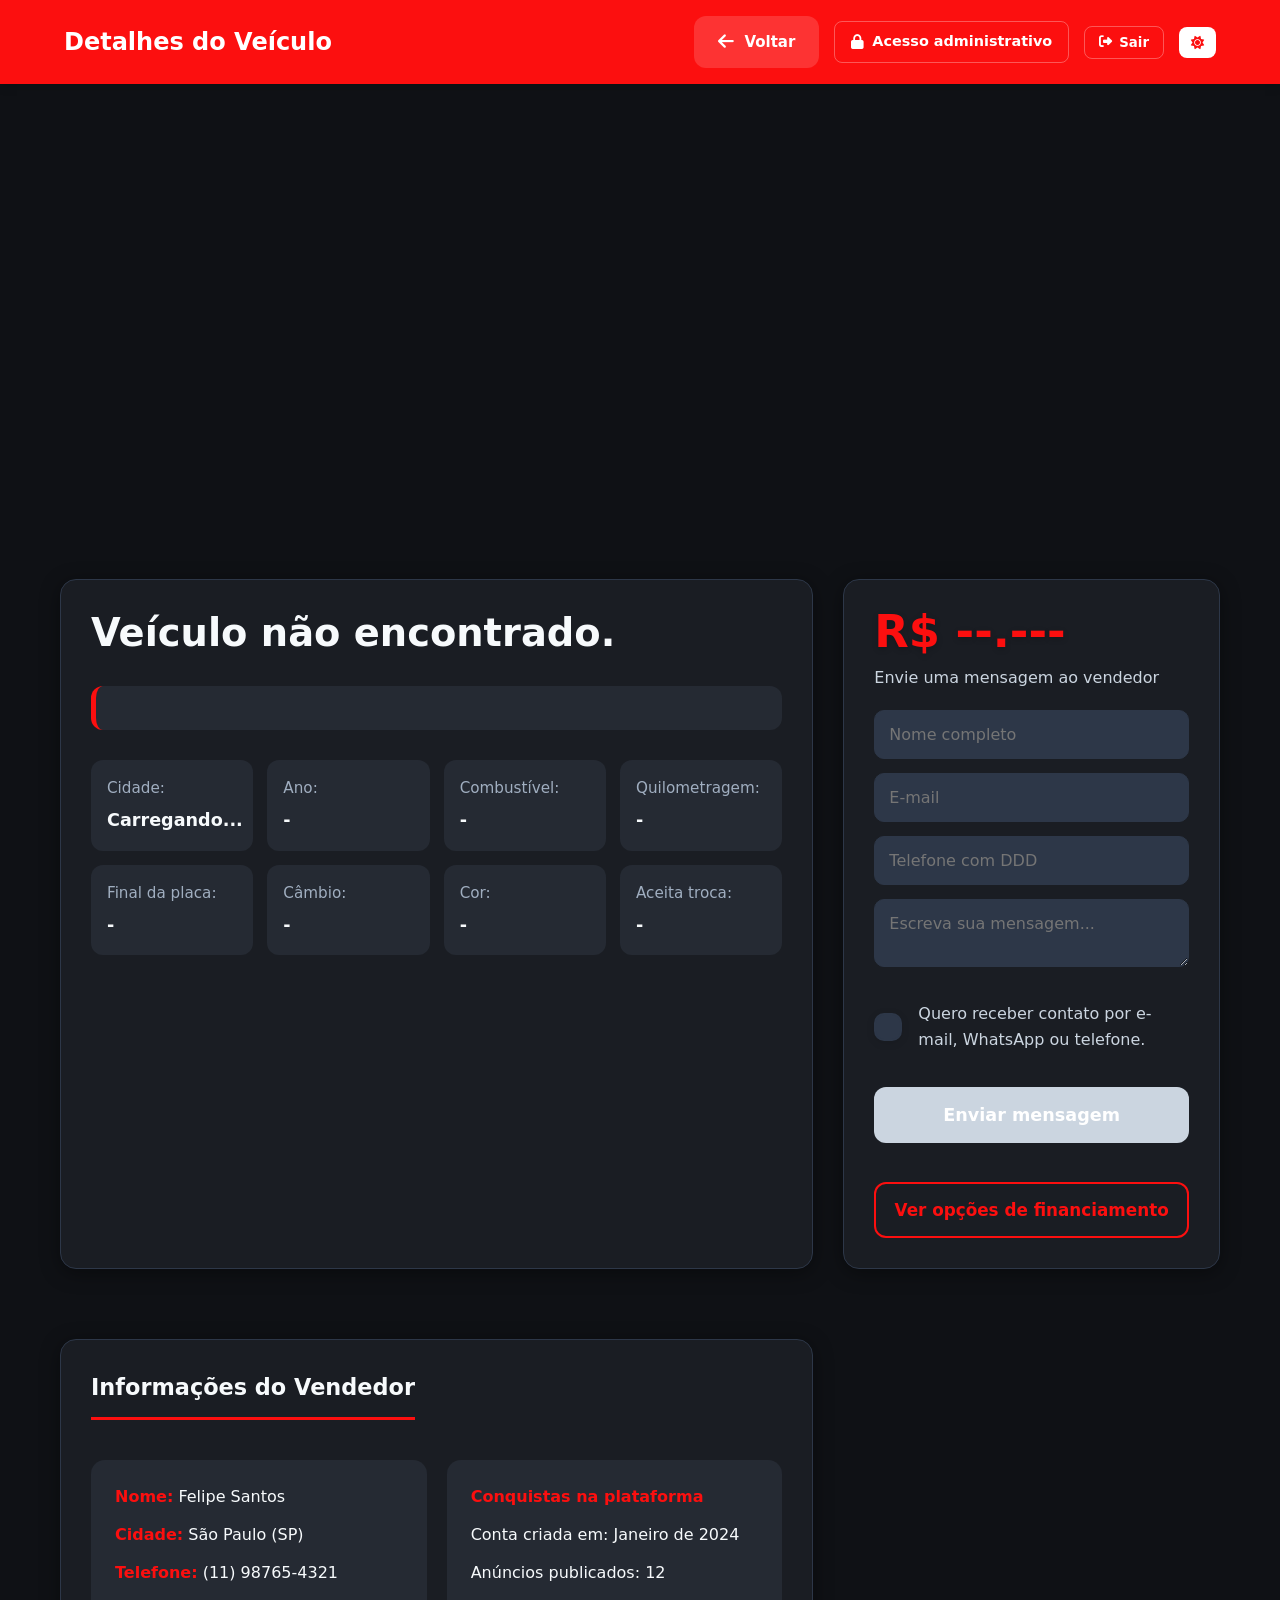
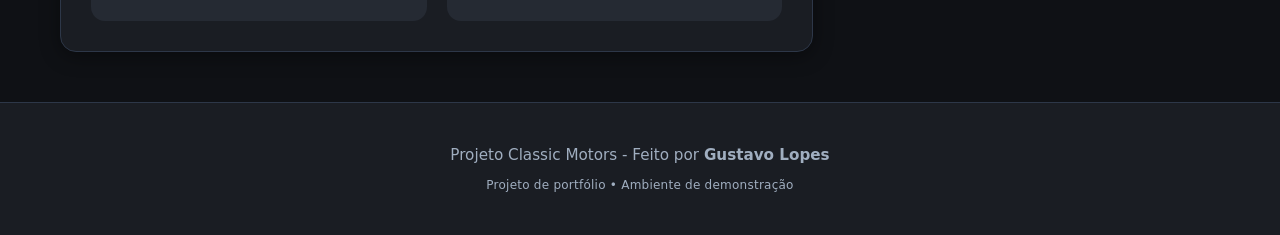
==== commit ff46f097: "feat: separate public and admin navigation" ====
--- a/detalhes.html
+++ b/detalhes.html
@@ -34,6 +34,14 @@
         >
           <i class="fas fa-arrow-left"></i> Voltar
         </a>
+        <a id="admin-access" class="admin-access" href="login.html">
+          <i class="fas fa-lock" aria-hidden="true"></i>
+          <span>Acesso administrativo</span>
+        </a>
+        <button id="admin-logout" class="admin-logout" type="button" hidden>
+          <i class="fas fa-right-from-bracket" aria-hidden="true"></i>
+          Sair
+        </button>
         <button id="toggle-dark" aria-label="Alternar modo escuro">
           <i class="fas fa-moon"></i>
         </button>
@@ -181,9 +189,14 @@
 
     <footer role="contentinfo">
       <p>Projeto Classic Motors - Feito por <strong>Gustavo Lopes</strong></p>
+      <p class="portfolio-notice">
+        Projeto de portfólio <span aria-hidden="true">&bull;</span> Ambiente de
+        demonstração
+      </p>
     </footer>
 
     <script src="java/api-config.js"></script>
+    <script src="java/admin-session.js"></script>
     <script src="java/java-detalhes.js"></script>
   </body>
 </html>
--- a/css/style-detalhes.css
+++ b/css/style-detalhes.css
@@ -86,6 +86,35 @@
   background: rgba(255, 255, 255, 0.1);
 }
 
+.admin-access {
+  display: inline-flex;
+  align-items: center;
+  gap: 8px;
+}
+
+.admin-logout {
+  display: inline-flex;
+  align-items: center;
+  gap: 7px;
+  padding: 8px 14px;
+  border: 1px solid rgba(255, 255, 255, 0.3);
+  border-radius: 8px;
+  background: transparent;
+  color: #fff;
+  font-weight: 600;
+  cursor: pointer;
+}
+
+.admin-logout:hover {
+  background: rgba(255, 255, 255, 0.1);
+}
+
+header a:focus-visible,
+header button:focus-visible {
+  outline: 3px solid #fff;
+  outline-offset: 3px;
+}
+
 #toggle-dark {
   background: white;
   color: var(--destaque);
@@ -324,6 +353,13 @@
   font-size: 0.95rem;
 }
 
+.portfolio-notice {
+  margin-top: 8px;
+  color: var(--texto-claro);
+  font-size: 0.75rem;
+  letter-spacing: 0.02em;
+}
+
 /* ==========================================
    7. RESPONSIVIDADE
 ========================================== */
@@ -361,11 +397,23 @@
 
 @media (max-width: 480px) {
   header {
+    align-items: flex-start;
+    gap: 12px;
     padding: 1rem 4%;
   }
 
   header h1 {
     font-size: 1.3rem;
+  }
+
+  .header-direita {
+    flex-wrap: wrap;
+    justify-content: flex-end;
+    gap: 8px;
+  }
+
+  .admin-access span {
+    display: none;
   }
 
   .detalhes-titulo {
